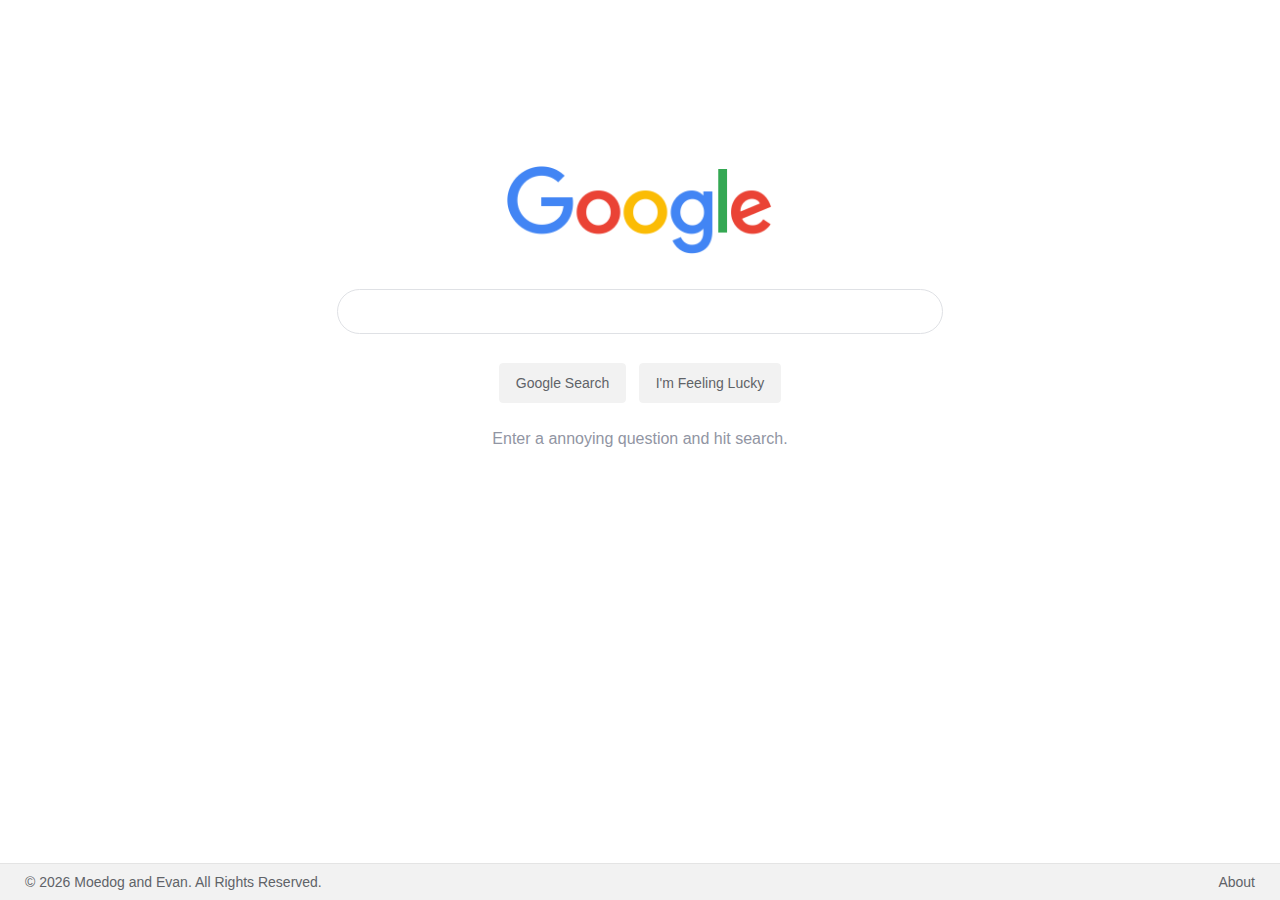
==== index.html @ bcf383c1 "first commit" ====
<!DOCTYPE HTML>
<html>

<head lang="en">
    <meta charset="UTF-8">
    <meta http-equiv="content-type" content="text/html;charset=UTF-8">
    <meta http-equiv="X-UA-Compatible" content="IE=edge">
    <meta name="viewport" content="width=device-width,initial-scale=1,maximum-scale=1">
    <link rel="icon" type="image/x-icon" href="favicon.ico">
    <meta name="description" content="Let me google that for You">
    <title>Let Me Google That For You</title>
    <link href="css/style.css" rel="stylesheet" type="text/css">
    <link href="opensearch.xml" rel="search" type="application/opensearchdescription+xml" title="lmgtfy">
    <script src="js/jquery.min.js"></script>
    <script src="js/base64.min.js"></script>
    <script src="js/clipboard.min.js"></script>
    <script src="js/lmgtfy.js"></script>
</head>

<body>
    <section id="main">
        <div id="msgbox" class="pop-box">
            <span class="caption">Deal with all those losers who can't be assed to search themself</span>
            <div class="thanks">
                *Google and the Google logo are trademarks of Google Inc.
            </div>
        </div>
        <div id="mask" class="mask"></div>
        <div class="container">
            <div class="title0">
                <h1 class="title"><img src="img/google_logo.png" class="logo"></h1>
                <div class="search-box">
                    <input type="text" class="search-text" id="kw">
                </div>
                <div class="search-button">
                    <button class="btn" id="search">
                        <span class="sicon"><svg focusable="false" xmlns="http://www.w3.org/2000/svg"
                                viewBox="0 0 24 24">
                                <path
                                    d="M15.5 14h-.79l-.28-.27A6.471 6.471 0 0 0 16 9.5 6.5 6.5 0 1 0 9.5 16c1.61 0 3.09-.59 4.23-1.57l.27.28v.79l5 4.99L20.49 19l-4.99-5zm-6 0C7.01 14 5 11.99 5 9.5S7.01 5 9.5 5 14 7.01 14 9.5 11.99 14 9.5 14z">
                                </path>
                            </svg></span>
                        <span class="stext">Google Search</span>
                    </button>
                    <button class="btn" id="search2">I'm Feeling Lucky</button>
                </div>
            </div>
        </div>
    </section>
    <section id="function">
        <p id="tips">Enter a annoying question and hit search.</p>

        <button id="stop">Nooooo Save Me!</button>

        <div id="output">
            <textarea id="url-output" rows="3" readonly></textarea>
            <div class="tool-btns">
                <button data-clipboard-target="#url-output">Copy</button>
                <button id="preview">Preview</button>
            </div>
        </div>
    </section>
    <footer>
        <span>&copy; <script>
                document.write(new Date().getFullYear())
            </script> <a href="https://prprpr.love" target="_blank">Moedog</a> and <a href="https://boehs.ml"
                target="_blank">Evan</a>. All Rights Reserved.</span>
        <div style="float:right; margin-right: 25px;" onclick="showAbout()">About</div>

    </footer>
    <div id="arrow"></div>
</body>

</html>
---- css/style.css ----
/* www.fczbl.vip */
* {
	font-family: "Helvetica Neue", Helvetica, Microsoft Yahei, Hiragino Sans GB,
		WenQuanYi Micro Hei, sans-serif;
}
body {
	height: 100%;
	width: 100%;
	overflow: hidden;
	padding: 0;
	margin: 0;
}
.about {
	position: absolute;
	top: 1em;
	right: 1em;
	height: 1.5em;
	line-height: 1.5em;
	width: 1.5em;
	border-radius: 0.75em;
	font-size: 16px;
	text-align: center;
	color: #fff;
	background-color: rgba(0, 0, 0, 0.05);
	cursor: pointer;
}
.pop-box {
	z-index: 10001;
	margin-bottom: 2px;
	display: none;
	position: fixed;
	background: #fff;
	text-align: center;
	font-size: 16px;
	width: 300px;
}
.pop-box .caption {
	font-size: 23px;
	display: block;
	text-align: left;
	border-left: 4px solid #563d7c;
	margin: 10px 0 10px 5px;
	background: #eee;
	padding: 3px;
	color: #666;
}
.pop-box .thanks {
	padding: 0 10px;
	text-align: left;
	line-height: 25px;
	color: #555;
}
.pop-box .thanks a {
	margin: 0 2px;
	color: #666;
	text-decoration: none;
}
.pop-box .thanks a:hover {
	margin: 0 2px;
	color: #666;
	text-decoration: underline;
}
.pop-box .readit {
	font-size: 14px;
	line-height: 40px;
	cursor: pointer;
	transition: all 0.5s ease;
	-webkit-transition: all 0.5s ease;
	-moz-transition: all 0.5s ease;
}
.pop-box .readit:hover {
	color: #666;
}
.mask {
	color: #c7edcc;
	background-color: #000;
	z-index: 10000;
	position: absolute;
	top: 0;
	left: 0;
	opacity: 0.59;
	-ms-filter: progid:DXImageTransform.Microsoft.Alpha(Opacity = 59);
	filter: alpha(opacity = 59);
}
.container {
	height: 100%;
	width: 100%;
	overflow: hidden;
	text-align: center;
}
.title {
	padding-bottom: 5px;
	font-size: 25px;
}
#kw {
	width: 570px;
	max-width: 80%;
	padding: 10px 17px;
	font: 20px arial;
	outline: none;
	margin-right: 0;
	border: 1px solid #dfe1e5;
	border-radius: 24px;
}
#kw:focus {
	box-shadow: 0 1px 6px 0 rgba(32, 33, 36, 0.28);
	border-color: rgba(223, 225, 229, 0);
}
.title0 {
	margin-top: 13%;
}
.search-box {
	padding-top: 18px;
}
.search-button {
	padding-top: 18px;
}
.sicon {
	display: none;
}
.btn {
	height: 40px;
	background-color: #f2f2f2;
	border: 1px solid #f2f2f2;
	border-radius: 4px;
	color: #5f6368;
	cursor: pointer;
	font-family: arial, sans-serif;
	font-size: 14px;
	margin: 11px 4px;
	min-width: 54px;
	padding: 0 16px;
	text-align: center;
}
.btn:hover,
button.link_button:hover,
#output button:hover {
	border: 1px solid #c6c6c6;
	box-shadow: 0 1px 1px rgba(0, 0, 0, 0.1);
	color: #222;
}
.logo {
	height: 90px;
	margin-bottom: -13px;
}
#function {
	width: 100%;
	min-height: 220px;
	text-align: center;
}
#tips {
	color: #9195a3;
	font-size: 16px;
}
#stop {
	display: none;
	border: none;
	padding: 8px 15px;
	border-radius: 100px;
	color: #bababa;
	background: #f1f1f1;
	outline: none;
	cursor: pointer;
	margin-top: 20px;
}
#output {
	display: none;
	width: 100%;
	max-width: 400px;
	margin: 20px auto;
}
#output textarea {
	width: 90%;
	padding: 5px 8px;
	border-radius: 3px;
	border: 1px solid #c8c8c8;
	outline: none;
	word-break: break-all;
}
#output textarea:focus {
	border-color: #4285f4;
	box-shadow: 0 0 2px #4285f4;
}
#output .tool-btns {
	text-align: right;
	margin-top: 8px;
}
#output button {
	border: 1px solid #f2f2f2;
	border-radius: 4px;
	color: #5f6368;
	cursor: pointer;
	margin-left: 8px;
	padding: 6px 14px;
	height: auto;
}
#arrow {
	display: none;
	position: absolute;
	left: 0;
	top: 0;
	width: 50px;
	height: 50px;
	z-index: 999;
	background: url(../img/arrow.png) no-repeat;
}
#arrow::after {
	content: "";
	position: absolute;
	top: -13px;
	left: -15px;
	z-index: -1;
	border-radius: 9em;
	box-shadow: 0 0 0 7px rgba(0, 0, 0, 0.4);
	width: 30px;
	height: 30px;
	opacity: 0;
}
#arrow.active::after {
	-webkit-animation: bubble-scale 1s ease;
	animation: bubble-scale 1s ease;
}
footer {
	color: #5f6368;
	font-size: 14px;
	bottom: 0;
	display: block;
	position: absolute;
	width: 100%;
	background: #f2f2f2;
	border-top: 1px solid #e4e4e4;
	padding: 10px 0px;
	z-index: -1;
}
footer span {
	margin-left: 25px;
	margin-right: 25px;
}
footer a {
	color: #5f6368;
	text-decoration: none;
}
@media screen and (max-width: 666px) {
	.title0 {
		margin-top: 30%;
	}
	.title {
		font-size: 20px;
		font-weight: 400;
	}
	.logo {
		height: 50px;
		margin-bottom: -8px;
	}
	.search-box {
		padding-top: 10px;
		display: block;
		width: 100%;
	}
	#kw {
		height: 20px;
		font: 16px arial;
	}
	.btn {
		height: 42px;
		position: absolute;
		width: 42px;
		padding: 8px;
		margin-left: 33%;
		margin-top: -60px;
		border-radius: 24px;
		background: transparent;
		border: none;
		color: #3b78e7;
		cursor: pointer;
		fill: currentColor;
		min-width: 42px;
	}
	.btn:hover {
		border: none;
		box-shadow: none;
		color: #3b78e7;
	}
	.sicon {
		display: block;
	}
	.stext,
	#search2 {
		display: none;
	}
	#function {
		padding: 0 10px;
	}
	#arrow {
		background: url(../img/hand.png) no-repeat;
	}
}
@-webkit-keyframes bubble-scale {
	from {
		transform: scale(0);
		opacity: 1;
	}
	to {
		transform: scale(2);
		opacity: 0;
	}
}
@keyframes bubble-scale {
	from {
		transform: scale(0);
		opacity: 1;
	}
	to {
		transform: scale(2);
		opacity: 0;
	}
}
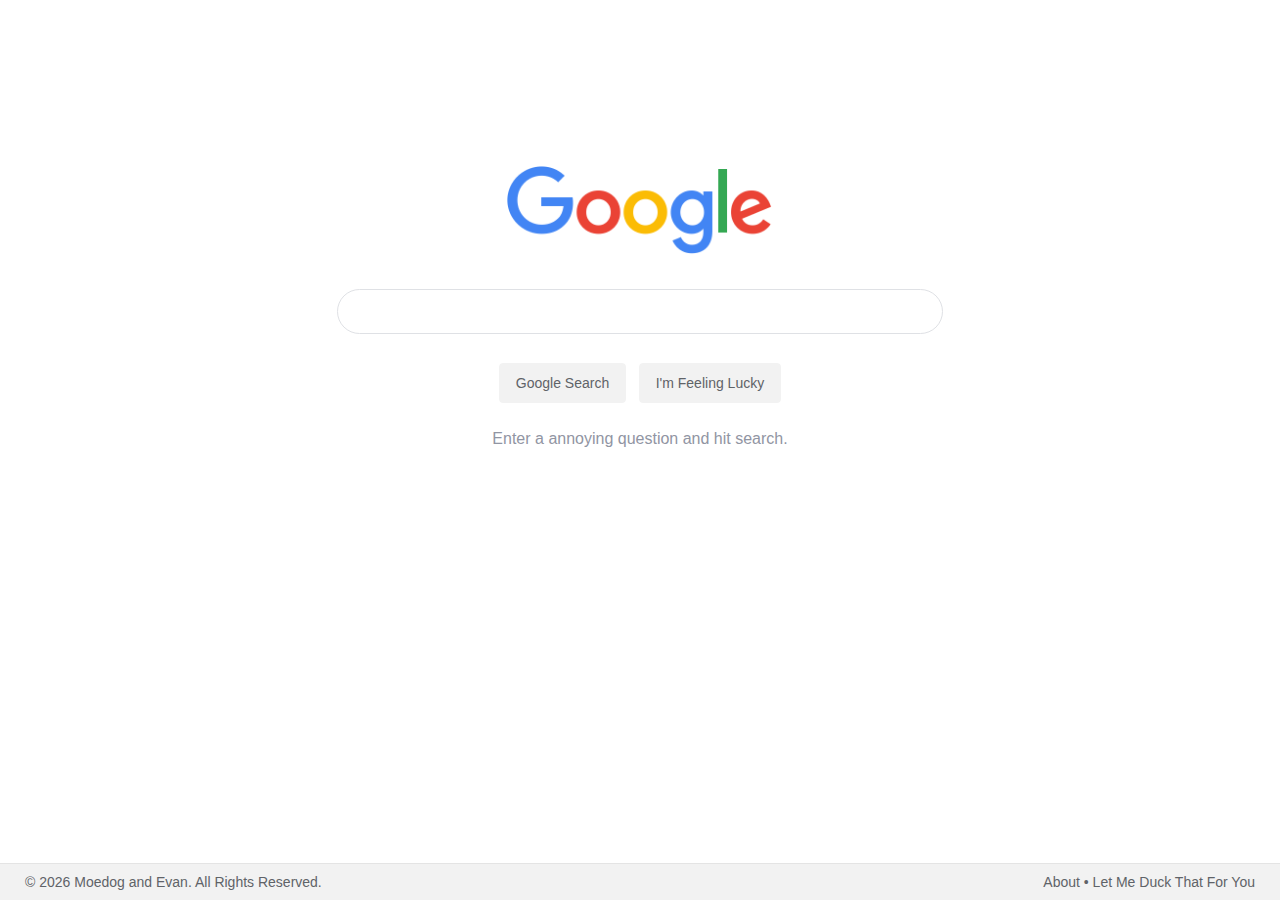
==== commit 39be6078: "d" ====
--- a/index.html
+++ b/index.html
@@ -65,8 +65,8 @@
                 document.write(new Date().getFullYear())
             </script> <a href="https://prprpr.love" target="_blank">Moedog</a> and <a href="https://boehs.ml"
                 target="_blank">Evan</a>. All Rights Reserved.</span>
-        <div style="float:right; margin-right: 25px;" onclick="showAbout()">About</div>
-
+        <div style="float:right; margin-right: 25px;"><a onclick="showAbout()">About</a> &#8226; <a href="/duck">Let Me
+                Duck That For You</a> </div>
     </footer>
     <div id="arrow"></div>
 </body>
